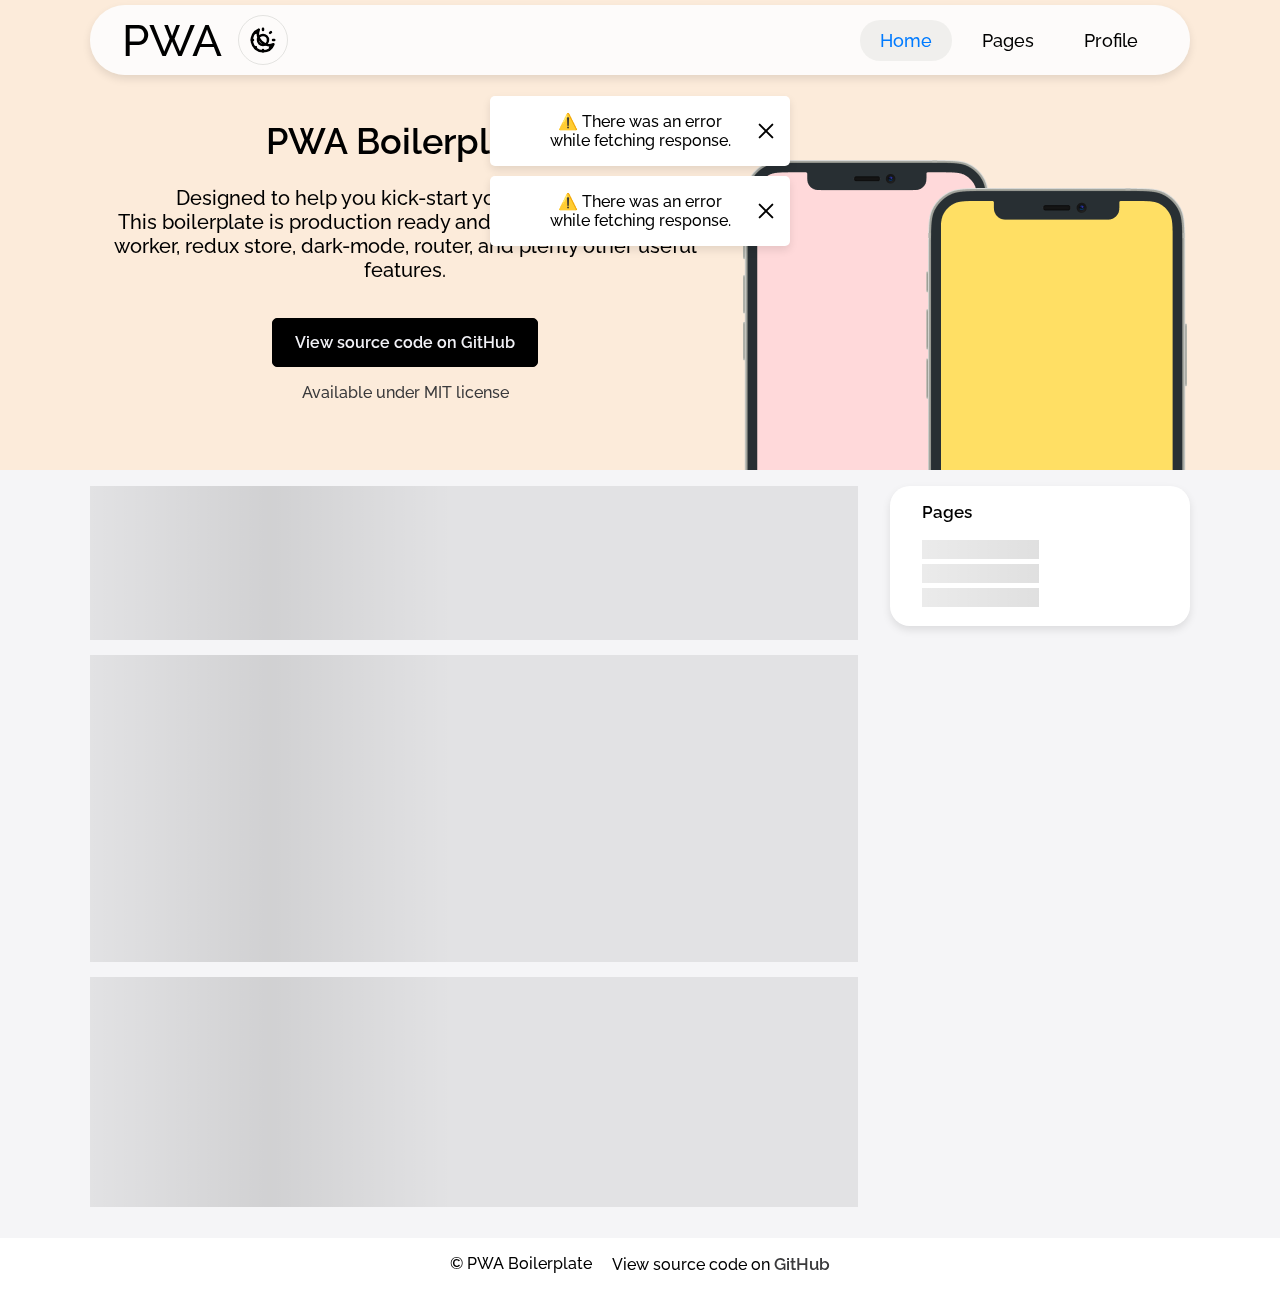
==== index.html @ 9c4a1515 "init" ====
<!DOCTYPE html><html lang="en"><head><meta charSet="utf-8"/><meta name="viewport" content="width=device-width, initial-scale=1.0, maximum-scale=1, minimum-scale=1, user-scalable=0, viewport-fit=cover"/><meta name="apple-mobile-web-app-capable" content="yes"/><meta name="apple-mobile-web-app-status-bar-style" content="black-translucent"/><link rel="apple-touch-startup-image" sizes="512x512" href="/logo512.png"/><link rel="apple-touch-startup-image" sizes="256x256" href="/logo256.png"/><link rel="apple-touch-icon" sizes="512x512" href="/logo512.png"/><link rel="apple-touch-icon" sizes="256x256" href="/logo256.png"/><link rel="manifest" href="/manifest.json"/><meta name="theme-color" content="#fff"/><meta name="robots" content="INDEX,FOLLOW"/><meta name="next-head-count" content="11"/><link rel="preload" href="/_next/static/css/56d65ac75ce0e0b71915.css" as="style"/><link rel="stylesheet" href="/_next/static/css/56d65ac75ce0e0b71915.css" data-n-g=""/><link rel="preload" href="/_next/static/css/d857ef370b32986a9007.css" as="style"/><link rel="stylesheet" href="/_next/static/css/d857ef370b32986a9007.css" data-n-p=""/><noscript data-n-css=""></noscript><script defer="" nomodule="" src="/_next/static/chunks/polyfills-a54b4f32bdc1ef890ddd.js"></script><script src="/_next/static/chunks/webpack-b8de84bec4df2dd9d63b.js" defer=""></script><script src="/_next/static/chunks/framework-c93ed74a065331c4bd75.js" defer=""></script><script src="/_next/static/chunks/main-4777350f2a9ff73ea2b0.js" defer=""></script><script src="/_next/static/chunks/pages/_app-fa05debe9550782e7a04.js" defer=""></script><script src="/_next/static/chunks/127-7a382ddf98b62939a602.js" defer=""></script><script src="/_next/static/chunks/798-a40b4780bd22b3f370f9.js" defer=""></script><script src="/_next/static/chunks/pages/index-a801701cb85b5bcf4689.js" defer=""></script><script src="/_next/static/o27hMC0_b9py__gBDf8uM/_buildManifest.js" defer=""></script><script src="/_next/static/o27hMC0_b9py__gBDf8uM/_ssgManifest.js" defer=""></script></head><body><div id="__next"><ul class="NotificationList_notificationList__1DGw8" style="--animation-duration:200ms"></ul><div class="Header_offline__14MD7"><span class="Icon_icon__1HKm4 Icon_loader__2i9l8 Header_offlineIcon__3kqIF"></span>You are currently browsing in offline mode.</div><header class="Header_header__-Uzh_"><nav><div class="Header_headerControls__3voY0"><div class="Logo_logo__3z1BE"><a href="/">PWA</a></div><figure class="ThemeToggler_statusBarHighlight__IrriK"></figure><div class="ThemeToggler_themeTogglerWrapper__3JMNW"><button aria-label="change theme" class="ThemeToggler_themeToggler__1r-_m"><span class="Icon_icon__1HKm4 Icon_loader__2i9l8 ThemeToggler_themeTogglerIcon__2v4tZ"></span><span class="Icon_icon__1HKm4 Icon_loader__2i9l8 ThemeToggler_themeTogglerIcon__2v4tZ"></span></button><ul class="ThemeToggler_themeTogglerSettings__1mvAF"><li><div><input type="checkbox" disabled="" id="dark-mode-enabled" class="Switch_input__3WAuE"/><label for="dark-mode-enabled" class="Switch_switch__26Z1k"></label></div><label for="dark-mode-enabled">Use Dark Mode</label></li><li><div><input type="checkbox" checked="" id="system-theme-enabled" class="Switch_input__3WAuE"/><label for="system-theme-enabled" class="Switch_switch__26Z1k"></label></div><label for="system-theme-enabled">Use System Theme</label></li></ul></div></div><ul class="Items_items__3XxFg"><li class="Items_active__25BJ4"><a href="/">Home</a></li><li class=""><a href="/pages">Pages</a></li><li class=""><a href="/profile">Profile</a></li></ul></nav></header><main class="Page_page__2iZY9 Page_pageLanding__Auwsu"><div class="Landing_wrapper__3aLmh"><div class="Landing_landing__3T_QE"><div class="Landing_landingText__2jJau"><h1>PWA Boilerplate</h1><p>Designed to help you kick-start your next project.<br/>This boilerplate is production ready and comes with a service worker, redux store, dark-mode, router, and plenty other useful features.</p></div><div class="Landing_landingNavigationWrapper__4PZZt"><a href="https://github.com/tomburgs/pwa-boilerplate" target="_blank" rel="noreferrer">View source code on GitHub</a><p>Available under MIT license</p></div><div role="img" aria-label="Desktop &amp; Mobile PWA Application" class="Image_image__1DE1A Image_IMAGE_LOADING__1X8DB Landing_landingImage__2bfF-"><img src="/assets/landing.png" alt="Desktop &amp; Mobile PWA Application" height="310px" width="450px" loading="lazy"/></div></div></div><section><div class="Page_pageContent__1PKm4"><div class="Page_pageContent__1PKm4"><figure class="Page_placeholder__2vXla"></figure><figure class="Page_placeholder__2vXla"></figure><figure class="Page_placeholder__2vXla"></figure></div></div><aside class="Sidebar_sidebar__W8SBC"><div class="Sidebar_sidebarPages__rJ4D_"><h3>Pages</h3><ul class="Sidebar_sidebarPagesList__2riyp"><li><span class="Placeholder_placeholder__VAayg Placeholder_short__4PCZM"></span></li><li><span class="Placeholder_placeholder__VAayg Placeholder_short__4PCZM"></span></li><li><span class="Placeholder_placeholder__VAayg Placeholder_short__4PCZM"></span></li></ul></div></aside></section></main><footer class="Footer_footer__2BvtZ"><p>© PWA Boilerplate</p><p>View source code on<!-- --> <a href="https://github.com/tomburgs/pwa-boilerplate" target="_blank" rel="noreferrer">GitHub</a></p></footer></div><script id="__NEXT_DATA__" type="application/json">{"props":{"pageProps":{}},"page":"/","query":{},"buildId":"o27hMC0_b9py__gBDf8uM","nextExport":true,"autoExport":true,"isFallback":false,"scriptLoader":[]}</script></body></html>
---- _next/static/css/56d65ac75ce0e0b71915.css ----
@-webkit-keyframes Icon_placeholderAnimation__10Ups{0%{background-position:-1200px 0}to{background-position:1200px 0}}@keyframes Icon_placeholderAnimation__10Ups{0%{background-position:-1200px 0}to{background-position:1200px 0}}.Icon_icon__1HKm4{display:inline-block;height:var(--icon-size);width:var(--icon-size)}.Icon_loader__2i9l8{border-radius:50%;-webkit-animation:Icon_placeholderAnimation__10Ups 2s linear infinite;animation:Icon_placeholderAnimation__10Ups 2s linear infinite;background-image:-webkit-gradient(linear,left top,right top,color-stop(0,rgba(0,0,0,.08)),color-stop(15%,rgba(0,0,0,.15)),color-stop(30%,rgba(0,0,0,.08)));background-image:-webkit-linear-gradient(left,rgba(0,0,0,.08),rgba(0,0,0,.15) 15%,rgba(0,0,0,.08) 30%);background-image:linear-gradient(90deg,rgba(0,0,0,.08) 0,rgba(0,0,0,.15) 15%,rgba(0,0,0,.08) 30%);background-size:1200px 100%}.Items_items__3XxFg{-webkit-align-items:center;align-items:center;display:-webkit-flex;display:flex;-webkit-flex-flow:row;flex-flow:row;-webkit-justify-content:flex-end;justify-content:flex-end;list-style:none;padding:0}@media(max-width:767px){.Items_items__3XxFg{background-color:var(--primary-block-color);bottom:0;-webkit-box-shadow:var(--shadow);box-shadow:var(--shadow);-webkit-box-sizing:border-box;box-sizing:border-box;height:var(--header-items-height);-webkit-justify-content:space-evenly;justify-content:space-evenly;left:0;padding:1rem 1rem max(env(safe-area-inset-bottom),1rem);position:fixed;width:100vw}}.Items_items__3XxFg a{color:var(--primary-text-color);font-weight:500}.Items_items__3XxFg>li{border-radius:20px;font-size:18px;margin:0 5px;padding:10px 20px;-webkit-transition:background-color .2s;transition:background-color .2s}@media(min-width:768px){.Items_items__3XxFg>li:last-child{margin:0 0 0 5px}}.Items_active__25BJ4{--background-color:rgba(0,0,0,0.05);background-color:var(--background-color)}html.dark-mode .Items_active__25BJ4{--background-color:hsla(0,0%,100%,0.05)}.Items_active__25BJ4>a{color:var(--highlight-color)}.Logo_logo__3z1BE a{-webkit-align-items:center;align-items:center;color:var(--primary-text-color);display:-webkit-flex;display:flex;font-size:44px;font-weight:500}.Switch_input__3WAuE{position:absolute;max-height:0;opacity:0}.Switch_switch__26Z1k{--checked-color:#3ce155;--indicator-color:#69696e;display:-webkit-flex;display:flex;position:relative;background-color:var(--secondary-block-color);cursor:pointer;border:var(--border);width:30px;height:15px;border-radius:8px}html.dark-mode .Switch_switch__26Z1k{--indicator-color:#fff}.Switch_input__3WAuE:checked+.Switch_switch__26Z1k{background-color:var(--checked-color)}.Switch_input__3WAuE:disabled+.Switch_switch__26Z1k{cursor:not-allowed;opacity:.5}.Switch_switch__26Z1k:before{content:"";position:absolute;width:15px;height:15px;border-radius:50%;background-color:var(--indicator-color);-webkit-transition:-webkit-transform .1s ease-in-out;transition:-webkit-transform .1s ease-in-out;transition:transform .1s ease-in-out;transition:transform .1s ease-in-out,-webkit-transform .1s ease-in-out}.Switch_input__3WAuE:checked+.Switch_switch__26Z1k:before{-webkit-transform:translateX(15px);transform:translateX(15px)}@-webkit-keyframes ThemeToggler_moveIn__U3-hm{0%{-webkit-transform:translateX(-200%);transform:translateX(-200%)}to{-webkit-transform:translateX(0);transform:translateX(0)}}@keyframes ThemeToggler_moveIn__U3-hm{0%{-webkit-transform:translateX(-200%);transform:translateX(-200%)}to{-webkit-transform:translateX(0);transform:translateX(0)}}@-webkit-keyframes ThemeToggler_moveOut__2aokW{0%{-webkit-transform:translateX(0);transform:translateX(0)}to{-webkit-transform:translateX(200%);transform:translateX(200%)}}@keyframes ThemeToggler_moveOut__2aokW{0%{-webkit-transform:translateX(0);transform:translateX(0)}to{-webkit-transform:translateX(200%);transform:translateX(200%)}}.ThemeToggler_statusBarHighlight__IrriK{background-color:var(--status-bar-highlight-color);height:env(safe-area-inset-top);left:0;margin:0;position:fixed;top:0;width:100vw}html.dark-mode .ThemeToggler_statusBarHighlight__IrriK{display:none}.ThemeToggler_themeToggler__1r-_m{-webkit-align-items:center;align-items:center;border:var(--border);border-radius:50%;display:-webkit-flex;display:flex;height:50px;-webkit-justify-content:center;justify-content:center;overflow:hidden;padding:6px;position:relative;width:50px}.ThemeToggler_themeTogglerIcon__2v4tZ{--icon-size:30px;fill:transparent;position:absolute}.ThemeToggler_themeTogglerSettings__1mvAF{display:-webkit-flex;display:flex;-webkit-flex-flow:column;flex-flow:column;position:absolute;padding:var(--content-padding);top:calc(var(--header-navigation-height) - 5px);left:50%;opacity:0;-webkit-transform:translateX(-50%) scale(0);transform:translateX(-50%) scale(0);-webkit-box-sizing:border-box;box-sizing:border-box;background-color:var(--primary-block-color);border-radius:var(--border-radius);-webkit-box-shadow:var(--shadow);box-shadow:var(--shadow);-webkit-transition-duration:.2s;transition-duration:.2s;-webkit-transition-property:opacity,-webkit-transform;transition-property:opacity,-webkit-transform;transition-property:transform,opacity;transition-property:transform,opacity,-webkit-transform;-webkit-transition-timing-function:ease-in-out;transition-timing-function:ease-in-out}.ThemeToggler_themeTogglerSettings__1mvAF>li{display:-webkit-flex;display:flex;-webkit-flex-flow:row;flex-flow:row;-webkit-align-items:center;align-items:center;grid-gap:10px;gap:10px}.ThemeToggler_themeTogglerSettings__1mvAF>li:not(:first-child){margin:var(--content-padding) 0 0}.ThemeToggler_themeTogglerSettings__1mvAF label{white-space:nowrap}.ThemeToggler_themeTogglerSettingsOpen__1drM1 .ThemeToggler_themeTogglerSettings__1mvAF{opacity:1;-webkit-transform:translateX(-50%) scale(1);transform:translateX(-50%) scale(1)}.ThemeToggler_themeTogglerWrapper__3JMNW{-webkit-align-items:center;align-items:center;display:-webkit-flex;display:flex;height:100%;margin:0 0 0 1rem;position:relative}@media(max-width:1023px){.ThemeToggler_themeTogglerWrapper__3JMNW:hover .ThemeToggler_themeTogglerSettings__1mvAF{opacity:1;-webkit-transform:translateX(-50%) scale(1);transform:translateX(-50%) scale(1)}}html.dark-mode .ThemeToggler_themeToggler__1r-_m>:first-child{-webkit-animation-name:ThemeToggler_moveIn__U3-hm;animation-name:ThemeToggler_moveIn__U3-hm}html.dark-mode .ThemeToggler_themeToggler__1r-_m>:last-child{-webkit-animation-name:ThemeToggler_moveOut__2aokW;animation-name:ThemeToggler_moveOut__2aokW}.ThemeToggler_themeToggler__1r-_m>:first-child,.ThemeToggler_themeToggler__1r-_m>:last-child{-webkit-animation-duration:.5s;animation-duration:.5s;-webkit-animation-fill-mode:forwards;animation-fill-mode:forwards;-webkit-animation-iteration-count:1;-webkit-animation-iteration-count:initial;animation-iteration-count:1;-webkit-animation-timing-function:ease-in-out;animation-timing-function:ease-in-out}.ThemeToggler_themeToggler__1r-_m>:first-child{-webkit-animation-name:ThemeToggler_moveOut__2aokW;animation-name:ThemeToggler_moveOut__2aokW}.ThemeToggler_themeToggler__1r-_m>:last-child{-webkit-animation-name:ThemeToggler_moveIn__U3-hm;animation-name:ThemeToggler_moveIn__U3-hm}.Header_header__-Uzh_{--header-color:var(--primary-block-color);background-color:var(--header-color);-webkit-box-shadow:var(--shadow);box-shadow:var(--shadow);color:var(--primary-text-color);display:-webkit-flex;display:flex;-webkit-flex-flow:column;flex-flow:column;height:var(--header-navigation-height);left:0;padding:env(safe-area-inset-top) 0 0;position:fixed;top:0;width:100vw;z-index:10}@media(min-width:768px){.Header_header__-Uzh_{--header-color:hsla(0,0%,100%,0.8);-webkit-backdrop-filter:saturate(50%) blur(20px);backdrop-filter:saturate(50%) blur(20px);border-radius:calc(var(--header-navigation-height)/2);-webkit-box-sizing:border-box;box-sizing:border-box;left:50%;margin:0 auto;max-width:var(--content-max-width);padding:0 var(--content-padding);top:calc(var(--header-spacing)/2 + var(--offline-notification-height));-webkit-transform:translateX(-50%);transform:translateX(-50%);width:calc(100vw - var(--content-padding)*2)}html.dark-mode .Header_header__-Uzh_{--header-color:rgba(44,44,46,0.8)}}.Header_header__-Uzh_ nav{-webkit-box-sizing:border-box;box-sizing:border-box;height:var(--header-navigation-height);margin:0 auto;max-width:var(--content-max-width);padding:0 var(--content-padding);width:100%}@media(min-width:768px){.Header_header__-Uzh_ nav{display:grid;grid-column-gap:50px;grid-template-columns:1fr 1fr}}.Header_headerControls__3voY0{-webkit-align-items:center;align-items:center;display:-webkit-flex;display:flex;height:100%}@media(max-width:767px){.Header_headerControls__3voY0{-webkit-justify-content:center;justify-content:center}}.Header_offline__14MD7{-webkit-align-items:center;align-items:center;background-color:#edde5d;-webkit-box-shadow:var(--shadow);box-shadow:var(--shadow);color:#000;display:none;font-size:15px;-webkit-justify-content:center;justify-content:center;min-height:var(--offline-notification-height);position:fixed;top:0;width:100%;z-index:10}@media(max-width:767px){.Header_offline__14MD7{top:var(--header-navigation-height)}}.Header_offlineIcon__3kqIF{--icon-size:20px;margin:0 5px}.Footer_footer__2BvtZ,html.offline .Header_offline__14MD7{display:-webkit-flex;display:flex}.Footer_footer__2BvtZ{background-color:var(--primary-block-color);-webkit-box-sizing:border-box;box-sizing:border-box;-webkit-flex-wrap:wrap;flex-wrap:wrap;font-size:16px;font-weight:500;-webkit-justify-content:center;justify-content:center;padding:var(--content-padding) var(--content-padding) calc(var(--header-items-height) + var(--content-padding));width:100%}.Footer_footer__2BvtZ p{display:inline-block;margin:0 10px}.Footer_footer__2BvtZ a{color:var(--secondary-text-color);font-size:17px;font-weight:600}@-webkit-keyframes Notification_fadeInLeft__1y4vm{0%{opacity:0;-webkit-transform:translateX(-200px);transform:translateX(-200px)}to{opacity:1;-webkit-transform:translateX(0);transform:translateX(0)}}@keyframes Notification_fadeInLeft__1y4vm{0%{opacity:0;-webkit-transform:translateX(-200px);transform:translateX(-200px)}to{opacity:1;-webkit-transform:translateX(0);transform:translateX(0)}}@-webkit-keyframes Notification_fadeOutRight__1XjzJ{0%{opacity:1;-webkit-transform:translateX(0);transform:translateX(0)}to{opacity:0;-webkit-transform:translateX(200px);transform:translateX(200px)}}@keyframes Notification_fadeOutRight__1XjzJ{0%{opacity:1;-webkit-transform:translateX(0);transform:translateX(0)}to{opacity:0;-webkit-transform:translateX(200px);transform:translateX(200px)}}.Notification_notification__1d_Hc{--notification-vertical-padding:1rem;--notification-horizontal-padding:3rem;--notification-padding:var(--notification-vertical-padding) var(--notification-horizontal-padding);-webkit-animation-duration:var(--animation-duration);animation-duration:var(--animation-duration);-webkit-animation-timing-function:ease-in-out;animation-timing-function:ease-in-out;background-color:var(--primary-block-color);border-radius:5px;-webkit-box-shadow:var(--shadow);box-shadow:var(--shadow);color:var(--primary-text-color);display:block;margin:0 0 10px;padding:var(--notification-padding);position:relative;will-change:opacity,transform}.Notification_notification__1d_Hc:last-child{margin:0}.Notification_notification__1d_Hc p{font-size:16px;font-weight:500;margin:0;text-align:center}.Notification_notification__1d_Hc button{--size:20px;height:var(--size);position:absolute;right:calc(var(--notification-horizontal-padding)/2 - var(--size)/2);top:50%;-webkit-transform:translateY(-50%);transform:translateY(-50%);width:var(--size)}.Notification_notification__1d_Hc button:after,.Notification_notification__1d_Hc button:before{--rotation:0deg;background-color:var(--primary-text-color);border-radius:1px;content:"";display:block;height:var(--size);left:50%;position:absolute;top:0;-webkit-transform:translateX(-50%) rotate(var(--rotation));transform:translateX(-50%) rotate(var(--rotation));width:2px}.Notification_notification__1d_Hc button:before{--rotation:45deg}.Notification_notification__1d_Hc button:after{--rotation:-45deg}.Notification_notificationOpen__28pqS{-webkit-animation-name:Notification_fadeInLeft__1y4vm;animation-name:Notification_fadeInLeft__1y4vm}.Notification_notificationClose__2kdrL{-webkit-animation-name:Notification_fadeOutRight__1XjzJ;animation-name:Notification_fadeOutRight__1XjzJ}.NotificationList_notificationList__1DGw8{--animation-duration:0;display:-webkit-flex;display:flex;-webkit-flex-flow:column;flex-flow:column;left:50%;max-width:300px;position:fixed;top:calc(var(--header-height) + var(--content-padding));-webkit-transform:translateX(-50%);transform:translateX(-50%);z-index:100}@media(max-width:767px){.NotificationList_notificationList__1DGw8{bottom:calc(var(--header-items-height) + var(--content-padding));padding:0 var(--content-padding);top:auto;width:100vw}}@font-face{font-display:swap;font-family:Raleway VF;font-weight:100 900;src:url(/_next/static/media/Raleway-Variable.942638e66612b31fad1b924a405a29ba.ttf) format("truetype")}@font-face{font-display:swap;font-family:Raleway-ExtraLight;font-weight:200;src:url(/_next/static/media/Raleway-ExtraLight.18e9b7b36143a965037ef79bbc403cac.ttf) format("truetype")}@font-face{font-display:swap;font-family:Raleway-Light;font-weight:300;src:url(/_next/static/media/Raleway-Light.f25e9b3a1fc8e48e53f51de9838c95fa.ttf) format("truetype")}@font-face{font-display:swap;font-family:Raleway-Regular;font-weight:400;src:url(/_next/static/media/Raleway-Regular.9ade142e81dd8d55cd3265c1529bef5e.ttf) format("truetype")}@font-face{font-display:swap;font-family:Raleway-Medium;font-weight:500;src:url(/_next/static/media/Raleway-Medium.1af9f1e9f3fd4766df83e545c2f6fcdb.ttf) format("truetype")}@font-face{font-display:swap;font-family:Raleway-SemiBold;font-weight:600;src:url(/_next/static/media/Raleway-SemiBold.243af299ad3631bfc36924b497f3831f.ttf) format("truetype")}:root{--shadow:0 4px 9px 0 rgba(0,0,0,0.1);--border:1px solid rgba(0,0,0,0.1);--border-radius:20px;--content-max-width:1100px;--content-padding:1rem;--button-padding:14px 22px;--button-radius:5px;--button-font-size:16px;--button-font-weight:500;--icon-size:30px}html{--background-color:#f5f5f7;--highlight-color:#007bff;--primary-block-color:#fff;--secondary-block-color:#fff;--primary-text-color:#000;--secondary-text-color:#3a3a3c;--button-text-color:var(--primary-text-color);--button-background:#e5e5ea;--button-hover:#e1e1e6;--header-height:calc(var(--header-navigation-height) + var(--offline-notification-height) + var(--header-spacing) + env(safe-area-inset-top));--header-spacing:0px;--header-navigation-height:70px;--status-bar-highlight-color:#ef4444;--offline-notification-height:0px;--header-items-height:calc(60px + env(safe-area-inset-bottom));--footer-content-height:20px;--footer-height:calc(var(--footer-content-height) + 2 * var(--content-padding));--sidebar-width:300px}@media(min-width:768px){html{--header-spacing:10px;--header-items-height:0px}}@media(max-width:767px){html{--footer-content-height:40px}}html.dark-mode{--background-color:#1c1c1e;--highlight-color:#0a84ff;--primary-block-color:#2c2c2e;--secondary-block-color:#8e8e93;--primary-text-color:#fff;--secondary-text-color:#f2f2f7;--button-background:#3a3a3a;--button-hover:#3b3b3d}html.offline{--offline-notification-height:30px}body{background-color:var(--primary-block-color);color:var(--primary-text-color);font-size:12px;-webkit-font-smoothing:antialiased;-moz-osx-font-smoothing:grayscale;margin:0;font-family:Raleway,sans-serif}@supports(font-variation-settings:normal){body{font-family:Raleway VF,sans-serif}}#__next{background-color:var(--background-color)}main{margin:0 auto;max-width:var(--content-max-width);min-height:calc(100vh - var(--header-items-height) - var(--header-height) - var(--footer-height) - 2*var(--content-padding));padding:calc(var(--header-height) + var(--content-padding)) var(--content-padding) var(--content-padding) var(--content-padding)}ul{list-style:none;margin:0;padding:0}h1{font-size:36px;font-weight:500}a{color:var(--primary-text-color);text-decoration:none}button{background-color:transparent;border:0;color:inherit;cursor:pointer;font:inherit;outline:0;outline-color:invert;outline-color:initial;outline-style:none;outline-width:0;padding:0}
---- _next/static/css/56d65ac75ce0e0b71915.css ----
@-webkit-keyframes Icon_placeholderAnimation__10Ups{0%{background-position:-1200px 0}to{background-position:1200px 0}}@keyframes Icon_placeholderAnimation__10Ups{0%{background-position:-1200px 0}to{background-position:1200px 0}}.Icon_icon__1HKm4{display:inline-block;height:var(--icon-size);width:var(--icon-size)}.Icon_loader__2i9l8{border-radius:50%;-webkit-animation:Icon_placeholderAnimation__10Ups 2s linear infinite;animation:Icon_placeholderAnimation__10Ups 2s linear infinite;background-image:-webkit-gradient(linear,left top,right top,color-stop(0,rgba(0,0,0,.08)),color-stop(15%,rgba(0,0,0,.15)),color-stop(30%,rgba(0,0,0,.08)));background-image:-webkit-linear-gradient(left,rgba(0,0,0,.08),rgba(0,0,0,.15) 15%,rgba(0,0,0,.08) 30%);background-image:linear-gradient(90deg,rgba(0,0,0,.08) 0,rgba(0,0,0,.15) 15%,rgba(0,0,0,.08) 30%);background-size:1200px 100%}.Items_items__3XxFg{-webkit-align-items:center;align-items:center;display:-webkit-flex;display:flex;-webkit-flex-flow:row;flex-flow:row;-webkit-justify-content:flex-end;justify-content:flex-end;list-style:none;padding:0}@media(max-width:767px){.Items_items__3XxFg{background-color:var(--primary-block-color);bottom:0;-webkit-box-shadow:var(--shadow);box-shadow:var(--shadow);-webkit-box-sizing:border-box;box-sizing:border-box;height:var(--header-items-height);-webkit-justify-content:space-evenly;justify-content:space-evenly;left:0;padding:1rem 1rem max(env(safe-area-inset-bottom),1rem);position:fixed;width:100vw}}.Items_items__3XxFg a{color:var(--primary-text-color);font-weight:500}.Items_items__3XxFg>li{border-radius:20px;font-size:18px;margin:0 5px;padding:10px 20px;-webkit-transition:background-color .2s;transition:background-color .2s}@media(min-width:768px){.Items_items__3XxFg>li:last-child{margin:0 0 0 5px}}.Items_active__25BJ4{--background-color:rgba(0,0,0,0.05);background-color:var(--background-color)}html.dark-mode .Items_active__25BJ4{--background-color:hsla(0,0%,100%,0.05)}.Items_active__25BJ4>a{color:var(--highlight-color)}.Logo_logo__3z1BE a{-webkit-align-items:center;align-items:center;color:var(--primary-text-color);display:-webkit-flex;display:flex;font-size:44px;font-weight:500}.Switch_input__3WAuE{position:absolute;max-height:0;opacity:0}.Switch_switch__26Z1k{--checked-color:#3ce155;--indicator-color:#69696e;display:-webkit-flex;display:flex;position:relative;background-color:var(--secondary-block-color);cursor:pointer;border:var(--border);width:30px;height:15px;border-radius:8px}html.dark-mode .Switch_switch__26Z1k{--indicator-color:#fff}.Switch_input__3WAuE:checked+.Switch_switch__26Z1k{background-color:var(--checked-color)}.Switch_input__3WAuE:disabled+.Switch_switch__26Z1k{cursor:not-allowed;opacity:.5}.Switch_switch__26Z1k:before{content:"";position:absolute;width:15px;height:15px;border-radius:50%;background-color:var(--indicator-color);-webkit-transition:-webkit-transform .1s ease-in-out;transition:-webkit-transform .1s ease-in-out;transition:transform .1s ease-in-out;transition:transform .1s ease-in-out,-webkit-transform .1s ease-in-out}.Switch_input__3WAuE:checked+.Switch_switch__26Z1k:before{-webkit-transform:translateX(15px);transform:translateX(15px)}@-webkit-keyframes ThemeToggler_moveIn__U3-hm{0%{-webkit-transform:translateX(-200%);transform:translateX(-200%)}to{-webkit-transform:translateX(0);transform:translateX(0)}}@keyframes ThemeToggler_moveIn__U3-hm{0%{-webkit-transform:translateX(-200%);transform:translateX(-200%)}to{-webkit-transform:translateX(0);transform:translateX(0)}}@-webkit-keyframes ThemeToggler_moveOut__2aokW{0%{-webkit-transform:translateX(0);transform:translateX(0)}to{-webkit-transform:translateX(200%);transform:translateX(200%)}}@keyframes ThemeToggler_moveOut__2aokW{0%{-webkit-transform:translateX(0);transform:translateX(0)}to{-webkit-transform:translateX(200%);transform:translateX(200%)}}.ThemeToggler_statusBarHighlight__IrriK{background-color:var(--status-bar-highlight-color);height:env(safe-area-inset-top);left:0;margin:0;position:fixed;top:0;width:100vw}html.dark-mode .ThemeToggler_statusBarHighlight__IrriK{display:none}.ThemeToggler_themeToggler__1r-_m{-webkit-align-items:center;align-items:center;border:var(--border);border-radius:50%;display:-webkit-flex;display:flex;height:50px;-webkit-justify-content:center;justify-content:center;overflow:hidden;padding:6px;position:relative;width:50px}.ThemeToggler_themeTogglerIcon__2v4tZ{--icon-size:30px;fill:transparent;position:absolute}.ThemeToggler_themeTogglerSettings__1mvAF{display:-webkit-flex;display:flex;-webkit-flex-flow:column;flex-flow:column;position:absolute;padding:var(--content-padding);top:calc(var(--header-navigation-height) - 5px);left:50%;opacity:0;-webkit-transform:translateX(-50%) scale(0);transform:translateX(-50%) scale(0);-webkit-box-sizing:border-box;box-sizing:border-box;background-color:var(--primary-block-color);border-radius:var(--border-radius);-webkit-box-shadow:var(--shadow);box-shadow:var(--shadow);-webkit-transition-duration:.2s;transition-duration:.2s;-webkit-transition-property:opacity,-webkit-transform;transition-property:opacity,-webkit-transform;transition-property:transform,opacity;transition-property:transform,opacity,-webkit-transform;-webkit-transition-timing-function:ease-in-out;transition-timing-function:ease-in-out}.ThemeToggler_themeTogglerSettings__1mvAF>li{display:-webkit-flex;display:flex;-webkit-flex-flow:row;flex-flow:row;-webkit-align-items:center;align-items:center;grid-gap:10px;gap:10px}.ThemeToggler_themeTogglerSettings__1mvAF>li:not(:first-child){margin:var(--content-padding) 0 0}.ThemeToggler_themeTogglerSettings__1mvAF label{white-space:nowrap}.ThemeToggler_themeTogglerSettingsOpen__1drM1 .ThemeToggler_themeTogglerSettings__1mvAF{opacity:1;-webkit-transform:translateX(-50%) scale(1);transform:translateX(-50%) scale(1)}.ThemeToggler_themeTogglerWrapper__3JMNW{-webkit-align-items:center;align-items:center;display:-webkit-flex;display:flex;height:100%;margin:0 0 0 1rem;position:relative}@media(max-width:1023px){.ThemeToggler_themeTogglerWrapper__3JMNW:hover .ThemeToggler_themeTogglerSettings__1mvAF{opacity:1;-webkit-transform:translateX(-50%) scale(1);transform:translateX(-50%) scale(1)}}html.dark-mode .ThemeToggler_themeToggler__1r-_m>:first-child{-webkit-animation-name:ThemeToggler_moveIn__U3-hm;animation-name:ThemeToggler_moveIn__U3-hm}html.dark-mode .ThemeToggler_themeToggler__1r-_m>:last-child{-webkit-animation-name:ThemeToggler_moveOut__2aokW;animation-name:ThemeToggler_moveOut__2aokW}.ThemeToggler_themeToggler__1r-_m>:first-child,.ThemeToggler_themeToggler__1r-_m>:last-child{-webkit-animation-duration:.5s;animation-duration:.5s;-webkit-animation-fill-mode:forwards;animation-fill-mode:forwards;-webkit-animation-iteration-count:1;-webkit-animation-iteration-count:initial;animation-iteration-count:1;-webkit-animation-timing-function:ease-in-out;animation-timing-function:ease-in-out}.ThemeToggler_themeToggler__1r-_m>:first-child{-webkit-animation-name:ThemeToggler_moveOut__2aokW;animation-name:ThemeToggler_moveOut__2aokW}.ThemeToggler_themeToggler__1r-_m>:last-child{-webkit-animation-name:ThemeToggler_moveIn__U3-hm;animation-name:ThemeToggler_moveIn__U3-hm}.Header_header__-Uzh_{--header-color:var(--primary-block-color);background-color:var(--header-color);-webkit-box-shadow:var(--shadow);box-shadow:var(--shadow);color:var(--primary-text-color);display:-webkit-flex;display:flex;-webkit-flex-flow:column;flex-flow:column;height:var(--header-navigation-height);left:0;padding:env(safe-area-inset-top) 0 0;position:fixed;top:0;width:100vw;z-index:10}@media(min-width:768px){.Header_header__-Uzh_{--header-color:hsla(0,0%,100%,0.8);-webkit-backdrop-filter:saturate(50%) blur(20px);backdrop-filter:saturate(50%) blur(20px);border-radius:calc(var(--header-navigation-height)/2);-webkit-box-sizing:border-box;box-sizing:border-box;left:50%;margin:0 auto;max-width:var(--content-max-width);padding:0 var(--content-padding);top:calc(var(--header-spacing)/2 + var(--offline-notification-height));-webkit-transform:translateX(-50%);transform:translateX(-50%);width:calc(100vw - var(--content-padding)*2)}html.dark-mode .Header_header__-Uzh_{--header-color:rgba(44,44,46,0.8)}}.Header_header__-Uzh_ nav{-webkit-box-sizing:border-box;box-sizing:border-box;height:var(--header-navigation-height);margin:0 auto;max-width:var(--content-max-width);padding:0 var(--content-padding);width:100%}@media(min-width:768px){.Header_header__-Uzh_ nav{display:grid;grid-column-gap:50px;grid-template-columns:1fr 1fr}}.Header_headerControls__3voY0{-webkit-align-items:center;align-items:center;display:-webkit-flex;display:flex;height:100%}@media(max-width:767px){.Header_headerControls__3voY0{-webkit-justify-content:center;justify-content:center}}.Header_offline__14MD7{-webkit-align-items:center;align-items:center;background-color:#edde5d;-webkit-box-shadow:var(--shadow);box-shadow:var(--shadow);color:#000;display:none;font-size:15px;-webkit-justify-content:center;justify-content:center;min-height:var(--offline-notification-height);position:fixed;top:0;width:100%;z-index:10}@media(max-width:767px){.Header_offline__14MD7{top:var(--header-navigation-height)}}.Header_offlineIcon__3kqIF{--icon-size:20px;margin:0 5px}.Footer_footer__2BvtZ,html.offline .Header_offline__14MD7{display:-webkit-flex;display:flex}.Footer_footer__2BvtZ{background-color:var(--primary-block-color);-webkit-box-sizing:border-box;box-sizing:border-box;-webkit-flex-wrap:wrap;flex-wrap:wrap;font-size:16px;font-weight:500;-webkit-justify-content:center;justify-content:center;padding:var(--content-padding) var(--content-padding) calc(var(--header-items-height) + var(--content-padding));width:100%}.Footer_footer__2BvtZ p{display:inline-block;margin:0 10px}.Footer_footer__2BvtZ a{color:var(--secondary-text-color);font-size:17px;font-weight:600}@-webkit-keyframes Notification_fadeInLeft__1y4vm{0%{opacity:0;-webkit-transform:translateX(-200px);transform:translateX(-200px)}to{opacity:1;-webkit-transform:translateX(0);transform:translateX(0)}}@keyframes Notification_fadeInLeft__1y4vm{0%{opacity:0;-webkit-transform:translateX(-200px);transform:translateX(-200px)}to{opacity:1;-webkit-transform:translateX(0);transform:translateX(0)}}@-webkit-keyframes Notification_fadeOutRight__1XjzJ{0%{opacity:1;-webkit-transform:translateX(0);transform:translateX(0)}to{opacity:0;-webkit-transform:translateX(200px);transform:translateX(200px)}}@keyframes Notification_fadeOutRight__1XjzJ{0%{opacity:1;-webkit-transform:translateX(0);transform:translateX(0)}to{opacity:0;-webkit-transform:translateX(200px);transform:translateX(200px)}}.Notification_notification__1d_Hc{--notification-vertical-padding:1rem;--notification-horizontal-padding:3rem;--notification-padding:var(--notification-vertical-padding) var(--notification-horizontal-padding);-webkit-animation-duration:var(--animation-duration);animation-duration:var(--animation-duration);-webkit-animation-timing-function:ease-in-out;animation-timing-function:ease-in-out;background-color:var(--primary-block-color);border-radius:5px;-webkit-box-shadow:var(--shadow);box-shadow:var(--shadow);color:var(--primary-text-color);display:block;margin:0 0 10px;padding:var(--notification-padding);position:relative;will-change:opacity,transform}.Notification_notification__1d_Hc:last-child{margin:0}.Notification_notification__1d_Hc p{font-size:16px;font-weight:500;margin:0;text-align:center}.Notification_notification__1d_Hc button{--size:20px;height:var(--size);position:absolute;right:calc(var(--notification-horizontal-padding)/2 - var(--size)/2);top:50%;-webkit-transform:translateY(-50%);transform:translateY(-50%);width:var(--size)}.Notification_notification__1d_Hc button:after,.Notification_notification__1d_Hc button:before{--rotation:0deg;background-color:var(--primary-text-color);border-radius:1px;content:"";display:block;height:var(--size);left:50%;position:absolute;top:0;-webkit-transform:translateX(-50%) rotate(var(--rotation));transform:translateX(-50%) rotate(var(--rotation));width:2px}.Notification_notification__1d_Hc button:before{--rotation:45deg}.Notification_notification__1d_Hc button:after{--rotation:-45deg}.Notification_notificationOpen__28pqS{-webkit-animation-name:Notification_fadeInLeft__1y4vm;animation-name:Notification_fadeInLeft__1y4vm}.Notification_notificationClose__2kdrL{-webkit-animation-name:Notification_fadeOutRight__1XjzJ;animation-name:Notification_fadeOutRight__1XjzJ}.NotificationList_notificationList__1DGw8{--animation-duration:0;display:-webkit-flex;display:flex;-webkit-flex-flow:column;flex-flow:column;left:50%;max-width:300px;position:fixed;top:calc(var(--header-height) + var(--content-padding));-webkit-transform:translateX(-50%);transform:translateX(-50%);z-index:100}@media(max-width:767px){.NotificationList_notificationList__1DGw8{bottom:calc(var(--header-items-height) + var(--content-padding));padding:0 var(--content-padding);top:auto;width:100vw}}@font-face{font-display:swap;font-family:Raleway VF;font-weight:100 900;src:url(/_next/static/media/Raleway-Variable.942638e66612b31fad1b924a405a29ba.ttf) format("truetype")}@font-face{font-display:swap;font-family:Raleway-ExtraLight;font-weight:200;src:url(/_next/static/media/Raleway-ExtraLight.18e9b7b36143a965037ef79bbc403cac.ttf) format("truetype")}@font-face{font-display:swap;font-family:Raleway-Light;font-weight:300;src:url(/_next/static/media/Raleway-Light.f25e9b3a1fc8e48e53f51de9838c95fa.ttf) format("truetype")}@font-face{font-display:swap;font-family:Raleway-Regular;font-weight:400;src:url(/_next/static/media/Raleway-Regular.9ade142e81dd8d55cd3265c1529bef5e.ttf) format("truetype")}@font-face{font-display:swap;font-family:Raleway-Medium;font-weight:500;src:url(/_next/static/media/Raleway-Medium.1af9f1e9f3fd4766df83e545c2f6fcdb.ttf) format("truetype")}@font-face{font-display:swap;font-family:Raleway-SemiBold;font-weight:600;src:url(/_next/static/media/Raleway-SemiBold.243af299ad3631bfc36924b497f3831f.ttf) format("truetype")}:root{--shadow:0 4px 9px 0 rgba(0,0,0,0.1);--border:1px solid rgba(0,0,0,0.1);--border-radius:20px;--content-max-width:1100px;--content-padding:1rem;--button-padding:14px 22px;--button-radius:5px;--button-font-size:16px;--button-font-weight:500;--icon-size:30px}html{--background-color:#f5f5f7;--highlight-color:#007bff;--primary-block-color:#fff;--secondary-block-color:#fff;--primary-text-color:#000;--secondary-text-color:#3a3a3c;--button-text-color:var(--primary-text-color);--button-background:#e5e5ea;--button-hover:#e1e1e6;--header-height:calc(var(--header-navigation-height) + var(--offline-notification-height) + var(--header-spacing) + env(safe-area-inset-top));--header-spacing:0px;--header-navigation-height:70px;--status-bar-highlight-color:#ef4444;--offline-notification-height:0px;--header-items-height:calc(60px + env(safe-area-inset-bottom));--footer-content-height:20px;--footer-height:calc(var(--footer-content-height) + 2 * var(--content-padding));--sidebar-width:300px}@media(min-width:768px){html{--header-spacing:10px;--header-items-height:0px}}@media(max-width:767px){html{--footer-content-height:40px}}html.dark-mode{--background-color:#1c1c1e;--highlight-color:#0a84ff;--primary-block-color:#2c2c2e;--secondary-block-color:#8e8e93;--primary-text-color:#fff;--secondary-text-color:#f2f2f7;--button-background:#3a3a3a;--button-hover:#3b3b3d}html.offline{--offline-notification-height:30px}body{background-color:var(--primary-block-color);color:var(--primary-text-color);font-size:12px;-webkit-font-smoothing:antialiased;-moz-osx-font-smoothing:grayscale;margin:0;font-family:Raleway,sans-serif}@supports(font-variation-settings:normal){body{font-family:Raleway VF,sans-serif}}#__next{background-color:var(--background-color)}main{margin:0 auto;max-width:var(--content-max-width);min-height:calc(100vh - var(--header-items-height) - var(--header-height) - var(--footer-height) - 2*var(--content-padding));padding:calc(var(--header-height) + var(--content-padding)) var(--content-padding) var(--content-padding) var(--content-padding)}ul{list-style:none;margin:0;padding:0}h1{font-size:36px;font-weight:500}a{color:var(--primary-text-color);text-decoration:none}button{background-color:transparent;border:0;color:inherit;cursor:pointer;font:inherit;outline:0;outline-color:invert;outline-color:initial;outline-style:none;outline-width:0;padding:0}
---- _next/static/css/d857ef370b32986a9007.css ----
@-webkit-keyframes Image_placeholderAnimation__3GrfH{0%{background-position:-1200px 0}to{background-position:1200px 0}}@keyframes Image_placeholderAnimation__3GrfH{0%{background-position:-1200px 0}to{background-position:1200px 0}}.Image_image__1DE1A{background:var(--primary-block-color);display:inline-block;overflow:hidden;pointer-events:none;position:relative;width:100%}.Image_imageContent__2Beq2{position:absolute}.Image_image__1DE1A img{display:block;height:100%;-webkit-object-fit:cover;object-fit:cover;-webkit-object-position:50% 50%;object-position:50% 50%;width:100%}.Image_image__1DE1A img:after{background:var(--primary-block-color);content:"";height:100%;left:0;position:absolute;top:0;width:100%}.Image_IMAGE_LOADING__1X8DB,.Image_placeholder__3EwrN{-webkit-animation:Image_placeholderAnimation__3GrfH 2s linear infinite;animation:Image_placeholderAnimation__3GrfH 2s linear infinite;background-image:-webkit-gradient(linear,left top,right top,color-stop(0,rgba(0,0,0,.08)),color-stop(15%,rgba(0,0,0,.15)),color-stop(30%,rgba(0,0,0,.08)));background-image:-webkit-linear-gradient(left,rgba(0,0,0,.08),rgba(0,0,0,.15) 15%,rgba(0,0,0,.08) 30%);background-image:linear-gradient(90deg,rgba(0,0,0,.08) 0,rgba(0,0,0,.15) 15%,rgba(0,0,0,.08) 30%);background-size:1200px 100%}.Image_IMAGE_LOADED__3q7yg{background:none}.Image_IMAGE_NOT_FOUND__1r1wC:after{content:"Image not found"}.Image_IMAGE_NOT_SPECIFIED__1PX6P:after{content:"Image not specified"}.Image_IMAGE_NOT_FOUND__1r1wC:after,.Image_IMAGE_NOT_SPECIFIED__1PX6P:after{-webkit-align-items:center;align-items:center;color:var(--primary-text-color);display:-webkit-flex;display:flex;font-size:14px;height:100%;-webkit-justify-content:center;justify-content:center;left:0;margin:auto;position:absolute;top:0;width:100%}.Landing_wrapper__3aLmh{background-color:#fcebda;padding:var(--header-height) 0 0}html.dark-mode .Landing_wrapper__3aLmh{--primary-text-color:#f2f2f7;--secondary-text-color:#f3f3f7;background-color:#2e3191}.Landing_landing__3T_QE{display:grid;grid-column-gap:20px;grid-template-columns:1fr auto;grid-template-rows:auto 1fr;margin:0 auto;max-width:var(--content-max-width);padding:var(--content-padding) var(--content-padding) 0}@media(max-width:1023px){.Landing_landing__3T_QE{grid-template-columns:auto}}.Landing_landingText__2jJau{margin:0 auto;max-width:650px;text-align:center}.Landing_landingText__2jJau h1,.Landing_landingText__2jJau p{color:var(--primary-text-color);font-weight:600}.Landing_landingText__2jJau p{font-size:20px;font-weight:500}.Landing_landingNavigationWrapper__4PZZt{display:block;margin:0 auto;text-align:center;padding:var(--content-padding) 0}.Landing_landingNavigationWrapper__4PZZt a{--button-text-color:#f2f2f7;--button-font-weight:600;--button-background:#000;--button-hover:#000;background-color:var(--button-background);border:1px solid var(--button-background);border-radius:var(--button-radius);color:var(--button-text-color);cursor:pointer;display:inline-block;font-size:var(--button-font-size);font-weight:var(--button-font-weight);padding:var(--button-padding);width:auto}.Landing_landingNavigationWrapper__4PZZt a:hover{border:1px solid var(--button-hover);background-color:var(--button-hover)}.Landing_landingNavigationWrapper__4PZZt p{color:var(--secondary-text-color);font-size:16px;font-weight:500}.Landing_landingImage__2bfF-{display:block;margin:0 auto;width:-webkit-fit-content;width:-moz-fit-content;width:fit-content}@media(min-width:1024px){.Landing_landingImage__2bfF-{margin:4rem 0 0;grid-column:2;grid-row:1/span 2}}.IOSInstructions_iconBox__1e-Yc,.IOSInstructions_iconPlus__1Fpt_{vertical-align:top}.IOSInstructions_iconBox__1e-Yc{fill:#0d6efd}.IOSInstructions_iconPlus__1Fpt_{fill:var(--primary-text-color)}.A2HS_button__1WMVm{margin:1rem 0;background-color:var(--button-background);border:1px solid var(--button-background);border-radius:var(--button-radius);color:var(--button-text-color);cursor:pointer;display:inline-block;font-size:var(--button-font-size);font-weight:var(--button-font-weight);padding:var(--button-padding);width:auto}.A2HS_button__1WMVm:hover{border:1px solid var(--button-hover);background-color:var(--button-hover)}.A2HS_A2HS__Z5D10{background-color:var(--primary-block-color);border:var(--border);border-radius:var(--border-radius);-webkit-box-sizing:border-box;box-sizing:border-box;color:var(--primary-text-color);display:block;margin:0 0 1rem;padding:1rem 2rem;text-align:center;width:100%}.A2HS_A2HS__Z5D10 span,.A2HS_A2HS__Z5D10 svg{--icon-size:19px}.A2HS_A2HS__Z5D10 figcaption,.A2HS_A2HS__Z5D10 p{font-size:16px;font-weight:400;text-align:center}.A2HS_A2HS__Z5D10 p{margin:1rem 0}.A2HS_A2HS__Z5D10 figcaption{font-weight:500}.A2HS_A2HSControls__2FtHR{margin:6px 0 0;text-align:center;width:100%}.A2HS_A2HSControls__2FtHR button{color:var(--secondary-text-color);font-size:14px;text-decoration:underline}@-webkit-keyframes Placeholder_placeholderAnimation__sRcIG{0%{background-position:-1200px 0}to{background-position:1200px 0}}@keyframes Placeholder_placeholderAnimation__sRcIG{0%{background-position:-1200px 0}to{background-position:1200px 0}}.Placeholder_placeholder__VAayg{pointer-events:none}.Placeholder_placeholder__VAayg:after{color:transparent;-webkit-animation:Placeholder_placeholderAnimation__sRcIG 2s linear infinite;animation:Placeholder_placeholderAnimation__sRcIG 2s linear infinite;background-image:-webkit-gradient(linear,left top,right top,color-stop(0,rgba(0,0,0,.08)),color-stop(15%,rgba(0,0,0,.15)),color-stop(30%,rgba(0,0,0,.08)));background-image:-webkit-linear-gradient(left,rgba(0,0,0,.08),rgba(0,0,0,.15) 15%,rgba(0,0,0,.08) 30%);background-image:linear-gradient(90deg,rgba(0,0,0,.08) 0,rgba(0,0,0,.15) 15%,rgba(0,0,0,.08) 30%);background-size:1200px 100%}.Placeholder_short__4PCZM:after{content:"aaaaaaaaaaaaa"}@media(max-width:767px){.Placeholder_short__4PCZM:after{content:"aaaaaaaa"}}.Placeholder_medium__1qkj_:after{content:"aaaaaaaaaaaaaaaaaaaaaaaaaa"}@media(max-width:767px){.Placeholder_medium__1qkj_:after{content:"aaaaaaaaaaaaaaaa"}}.Placeholder_long__K_nMo:after{content:"aaaaaaaaaaaaaaaaaaaaaaaaaaaaaaaaaaaaaaa"}@media(max-width:767px){.Placeholder_long__K_nMo:after{content:"aaaaaaaaaaaaaaaaaaaaaaaa"}}.Placeholder_paragraph__2RdKO:after{content:"Lorem ipsum dolor sit amet, consectetur adipiscing elit. Donec mollis ligula id ipsum molestie ornare. In commodo consectetur elit, id auctor elit eleifend facilisis. In at ante vel ligula ullamcorper sollicitudin tempus eget metus. Donec vitae ante blandit ligula porta lacinia ac at justo. Etiam sodales hendrerit dui ut volutpat. Curabitur mauris est, tempus et purus non, fermentum scelerisque dui. Vestibulum commodo elementum nisl, et faucibus lectus. Nunc commodo porttitor nunc quis blandit. Donec eu eros a justo volutpat volutpat venenatis in lectus. Vivamus sodales arcu eget quam tempor, id feugiat quam pellentesque. Fusce eu dignissim libero, quis ultrices quam. Donec non blandit arcu. Quisque sed eleifend nisi, quis tincidunt nunc.";line-height:1.5;word-break:break-word}.Sidebar_sidebar__W8SBC{background-color:var(--primary-block-color);border-radius:var(--border-radius);-webkit-box-shadow:var(--shadow);box-shadow:var(--shadow);-webkit-box-sizing:border-box;box-sizing:border-box;color:var(--primary-text-color);height:-webkit-max-content;height:max-content;padding:1rem 2rem;position:-webkit-sticky;position:sticky;top:calc(var(--header-height) + var(--content-padding));width:var(--sidebar-width)}@media(max-width:767px){.Sidebar_sidebar__W8SBC{display:none}}.Sidebar_sidebarPages__rJ4D_ h3{font-size:17px;font-weight:600;margin:0 0 1rem}.Sidebar_sidebarPages__rJ4D_ a{color:var(--secondary-text-color)}.Sidebar_sidebarPagesList__2riyp{font-size:16px;font-weight:500;line-height:1.5}.Sidebar_sidebarPagesActive__1pqyh{opacity:.8;pointer-events:none}@-webkit-keyframes Page_placeholderAnimation__3h7rN{0%{background-position:-1200px 0}to{background-position:1200px 0}}@keyframes Page_placeholderAnimation__3h7rN{0%{background-position:-1200px 0}to{background-position:1200px 0}}.Page_page__2iZY9>section{display:grid;grid-column-gap:2rem;grid-template-columns:1fr minmax(var(--sidebar-width),0)}@media(max-width:767px){.Page_page__2iZY9>section{grid-template-columns:auto}}.Page_pageLanding__Auwsu{margin:0;max-width:100%;padding:0}.Page_pageLanding__Auwsu>section{margin:0 auto;max-width:var(--content-max-width);padding:var(--content-padding)}.Page_pageContent__1PKm4{line-height:1.4}.Page_pageContent__1PKm4 h2,.Page_pageContent__1PKm4>h1{font-size:36px;font-weight:500}.Page_pageContent__1PKm4>p{font-size:18px;margin:0;white-space:pre-line}.Page_placeholder__2vXla{margin:0 0 15px;padding-bottom:20%;-webkit-animation:Page_placeholderAnimation__3h7rN 2s linear infinite;animation:Page_placeholderAnimation__3h7rN 2s linear infinite;background-image:-webkit-gradient(linear,left top,right top,color-stop(0,rgba(0,0,0,.08)),color-stop(15%,rgba(0,0,0,.15)),color-stop(30%,rgba(0,0,0,.08)));background-image:-webkit-linear-gradient(left,rgba(0,0,0,.08),rgba(0,0,0,.15) 15%,rgba(0,0,0,.08) 30%);background-image:linear-gradient(90deg,rgba(0,0,0,.08) 0,rgba(0,0,0,.15) 15%,rgba(0,0,0,.08) 30%);background-size:1200px 100%}.Page_placeholder__2vXla:nth-child(n+2){padding-bottom:40%}.Page_placeholder__2vXla:nth-child(n+3){padding-bottom:30%}
---- _next/static/css/d857ef370b32986a9007.css ----
@-webkit-keyframes Image_placeholderAnimation__3GrfH{0%{background-position:-1200px 0}to{background-position:1200px 0}}@keyframes Image_placeholderAnimation__3GrfH{0%{background-position:-1200px 0}to{background-position:1200px 0}}.Image_image__1DE1A{background:var(--primary-block-color);display:inline-block;overflow:hidden;pointer-events:none;position:relative;width:100%}.Image_imageContent__2Beq2{position:absolute}.Image_image__1DE1A img{display:block;height:100%;-webkit-object-fit:cover;object-fit:cover;-webkit-object-position:50% 50%;object-position:50% 50%;width:100%}.Image_image__1DE1A img:after{background:var(--primary-block-color);content:"";height:100%;left:0;position:absolute;top:0;width:100%}.Image_IMAGE_LOADING__1X8DB,.Image_placeholder__3EwrN{-webkit-animation:Image_placeholderAnimation__3GrfH 2s linear infinite;animation:Image_placeholderAnimation__3GrfH 2s linear infinite;background-image:-webkit-gradient(linear,left top,right top,color-stop(0,rgba(0,0,0,.08)),color-stop(15%,rgba(0,0,0,.15)),color-stop(30%,rgba(0,0,0,.08)));background-image:-webkit-linear-gradient(left,rgba(0,0,0,.08),rgba(0,0,0,.15) 15%,rgba(0,0,0,.08) 30%);background-image:linear-gradient(90deg,rgba(0,0,0,.08) 0,rgba(0,0,0,.15) 15%,rgba(0,0,0,.08) 30%);background-size:1200px 100%}.Image_IMAGE_LOADED__3q7yg{background:none}.Image_IMAGE_NOT_FOUND__1r1wC:after{content:"Image not found"}.Image_IMAGE_NOT_SPECIFIED__1PX6P:after{content:"Image not specified"}.Image_IMAGE_NOT_FOUND__1r1wC:after,.Image_IMAGE_NOT_SPECIFIED__1PX6P:after{-webkit-align-items:center;align-items:center;color:var(--primary-text-color);display:-webkit-flex;display:flex;font-size:14px;height:100%;-webkit-justify-content:center;justify-content:center;left:0;margin:auto;position:absolute;top:0;width:100%}.Landing_wrapper__3aLmh{background-color:#fcebda;padding:var(--header-height) 0 0}html.dark-mode .Landing_wrapper__3aLmh{--primary-text-color:#f2f2f7;--secondary-text-color:#f3f3f7;background-color:#2e3191}.Landing_landing__3T_QE{display:grid;grid-column-gap:20px;grid-template-columns:1fr auto;grid-template-rows:auto 1fr;margin:0 auto;max-width:var(--content-max-width);padding:var(--content-padding) var(--content-padding) 0}@media(max-width:1023px){.Landing_landing__3T_QE{grid-template-columns:auto}}.Landing_landingText__2jJau{margin:0 auto;max-width:650px;text-align:center}.Landing_landingText__2jJau h1,.Landing_landingText__2jJau p{color:var(--primary-text-color);font-weight:600}.Landing_landingText__2jJau p{font-size:20px;font-weight:500}.Landing_landingNavigationWrapper__4PZZt{display:block;margin:0 auto;text-align:center;padding:var(--content-padding) 0}.Landing_landingNavigationWrapper__4PZZt a{--button-text-color:#f2f2f7;--button-font-weight:600;--button-background:#000;--button-hover:#000;background-color:var(--button-background);border:1px solid var(--button-background);border-radius:var(--button-radius);color:var(--button-text-color);cursor:pointer;display:inline-block;font-size:var(--button-font-size);font-weight:var(--button-font-weight);padding:var(--button-padding);width:auto}.Landing_landingNavigationWrapper__4PZZt a:hover{border:1px solid var(--button-hover);background-color:var(--button-hover)}.Landing_landingNavigationWrapper__4PZZt p{color:var(--secondary-text-color);font-size:16px;font-weight:500}.Landing_landingImage__2bfF-{display:block;margin:0 auto;width:-webkit-fit-content;width:-moz-fit-content;width:fit-content}@media(min-width:1024px){.Landing_landingImage__2bfF-{margin:4rem 0 0;grid-column:2;grid-row:1/span 2}}.IOSInstructions_iconBox__1e-Yc,.IOSInstructions_iconPlus__1Fpt_{vertical-align:top}.IOSInstructions_iconBox__1e-Yc{fill:#0d6efd}.IOSInstructions_iconPlus__1Fpt_{fill:var(--primary-text-color)}.A2HS_button__1WMVm{margin:1rem 0;background-color:var(--button-background);border:1px solid var(--button-background);border-radius:var(--button-radius);color:var(--button-text-color);cursor:pointer;display:inline-block;font-size:var(--button-font-size);font-weight:var(--button-font-weight);padding:var(--button-padding);width:auto}.A2HS_button__1WMVm:hover{border:1px solid var(--button-hover);background-color:var(--button-hover)}.A2HS_A2HS__Z5D10{background-color:var(--primary-block-color);border:var(--border);border-radius:var(--border-radius);-webkit-box-sizing:border-box;box-sizing:border-box;color:var(--primary-text-color);display:block;margin:0 0 1rem;padding:1rem 2rem;text-align:center;width:100%}.A2HS_A2HS__Z5D10 span,.A2HS_A2HS__Z5D10 svg{--icon-size:19px}.A2HS_A2HS__Z5D10 figcaption,.A2HS_A2HS__Z5D10 p{font-size:16px;font-weight:400;text-align:center}.A2HS_A2HS__Z5D10 p{margin:1rem 0}.A2HS_A2HS__Z5D10 figcaption{font-weight:500}.A2HS_A2HSControls__2FtHR{margin:6px 0 0;text-align:center;width:100%}.A2HS_A2HSControls__2FtHR button{color:var(--secondary-text-color);font-size:14px;text-decoration:underline}@-webkit-keyframes Placeholder_placeholderAnimation__sRcIG{0%{background-position:-1200px 0}to{background-position:1200px 0}}@keyframes Placeholder_placeholderAnimation__sRcIG{0%{background-position:-1200px 0}to{background-position:1200px 0}}.Placeholder_placeholder__VAayg{pointer-events:none}.Placeholder_placeholder__VAayg:after{color:transparent;-webkit-animation:Placeholder_placeholderAnimation__sRcIG 2s linear infinite;animation:Placeholder_placeholderAnimation__sRcIG 2s linear infinite;background-image:-webkit-gradient(linear,left top,right top,color-stop(0,rgba(0,0,0,.08)),color-stop(15%,rgba(0,0,0,.15)),color-stop(30%,rgba(0,0,0,.08)));background-image:-webkit-linear-gradient(left,rgba(0,0,0,.08),rgba(0,0,0,.15) 15%,rgba(0,0,0,.08) 30%);background-image:linear-gradient(90deg,rgba(0,0,0,.08) 0,rgba(0,0,0,.15) 15%,rgba(0,0,0,.08) 30%);background-size:1200px 100%}.Placeholder_short__4PCZM:after{content:"aaaaaaaaaaaaa"}@media(max-width:767px){.Placeholder_short__4PCZM:after{content:"aaaaaaaa"}}.Placeholder_medium__1qkj_:after{content:"aaaaaaaaaaaaaaaaaaaaaaaaaa"}@media(max-width:767px){.Placeholder_medium__1qkj_:after{content:"aaaaaaaaaaaaaaaa"}}.Placeholder_long__K_nMo:after{content:"aaaaaaaaaaaaaaaaaaaaaaaaaaaaaaaaaaaaaaa"}@media(max-width:767px){.Placeholder_long__K_nMo:after{content:"aaaaaaaaaaaaaaaaaaaaaaaa"}}.Placeholder_paragraph__2RdKO:after{content:"Lorem ipsum dolor sit amet, consectetur adipiscing elit. Donec mollis ligula id ipsum molestie ornare. In commodo consectetur elit, id auctor elit eleifend facilisis. In at ante vel ligula ullamcorper sollicitudin tempus eget metus. Donec vitae ante blandit ligula porta lacinia ac at justo. Etiam sodales hendrerit dui ut volutpat. Curabitur mauris est, tempus et purus non, fermentum scelerisque dui. Vestibulum commodo elementum nisl, et faucibus lectus. Nunc commodo porttitor nunc quis blandit. Donec eu eros a justo volutpat volutpat venenatis in lectus. Vivamus sodales arcu eget quam tempor, id feugiat quam pellentesque. Fusce eu dignissim libero, quis ultrices quam. Donec non blandit arcu. Quisque sed eleifend nisi, quis tincidunt nunc.";line-height:1.5;word-break:break-word}.Sidebar_sidebar__W8SBC{background-color:var(--primary-block-color);border-radius:var(--border-radius);-webkit-box-shadow:var(--shadow);box-shadow:var(--shadow);-webkit-box-sizing:border-box;box-sizing:border-box;color:var(--primary-text-color);height:-webkit-max-content;height:max-content;padding:1rem 2rem;position:-webkit-sticky;position:sticky;top:calc(var(--header-height) + var(--content-padding));width:var(--sidebar-width)}@media(max-width:767px){.Sidebar_sidebar__W8SBC{display:none}}.Sidebar_sidebarPages__rJ4D_ h3{font-size:17px;font-weight:600;margin:0 0 1rem}.Sidebar_sidebarPages__rJ4D_ a{color:var(--secondary-text-color)}.Sidebar_sidebarPagesList__2riyp{font-size:16px;font-weight:500;line-height:1.5}.Sidebar_sidebarPagesActive__1pqyh{opacity:.8;pointer-events:none}@-webkit-keyframes Page_placeholderAnimation__3h7rN{0%{background-position:-1200px 0}to{background-position:1200px 0}}@keyframes Page_placeholderAnimation__3h7rN{0%{background-position:-1200px 0}to{background-position:1200px 0}}.Page_page__2iZY9>section{display:grid;grid-column-gap:2rem;grid-template-columns:1fr minmax(var(--sidebar-width),0)}@media(max-width:767px){.Page_page__2iZY9>section{grid-template-columns:auto}}.Page_pageLanding__Auwsu{margin:0;max-width:100%;padding:0}.Page_pageLanding__Auwsu>section{margin:0 auto;max-width:var(--content-max-width);padding:var(--content-padding)}.Page_pageContent__1PKm4{line-height:1.4}.Page_pageContent__1PKm4 h2,.Page_pageContent__1PKm4>h1{font-size:36px;font-weight:500}.Page_pageContent__1PKm4>p{font-size:18px;margin:0;white-space:pre-line}.Page_placeholder__2vXla{margin:0 0 15px;padding-bottom:20%;-webkit-animation:Page_placeholderAnimation__3h7rN 2s linear infinite;animation:Page_placeholderAnimation__3h7rN 2s linear infinite;background-image:-webkit-gradient(linear,left top,right top,color-stop(0,rgba(0,0,0,.08)),color-stop(15%,rgba(0,0,0,.15)),color-stop(30%,rgba(0,0,0,.08)));background-image:-webkit-linear-gradient(left,rgba(0,0,0,.08),rgba(0,0,0,.15) 15%,rgba(0,0,0,.08) 30%);background-image:linear-gradient(90deg,rgba(0,0,0,.08) 0,rgba(0,0,0,.15) 15%,rgba(0,0,0,.08) 30%);background-size:1200px 100%}.Page_placeholder__2vXla:nth-child(n+2){padding-bottom:40%}.Page_placeholder__2vXla:nth-child(n+3){padding-bottom:30%}
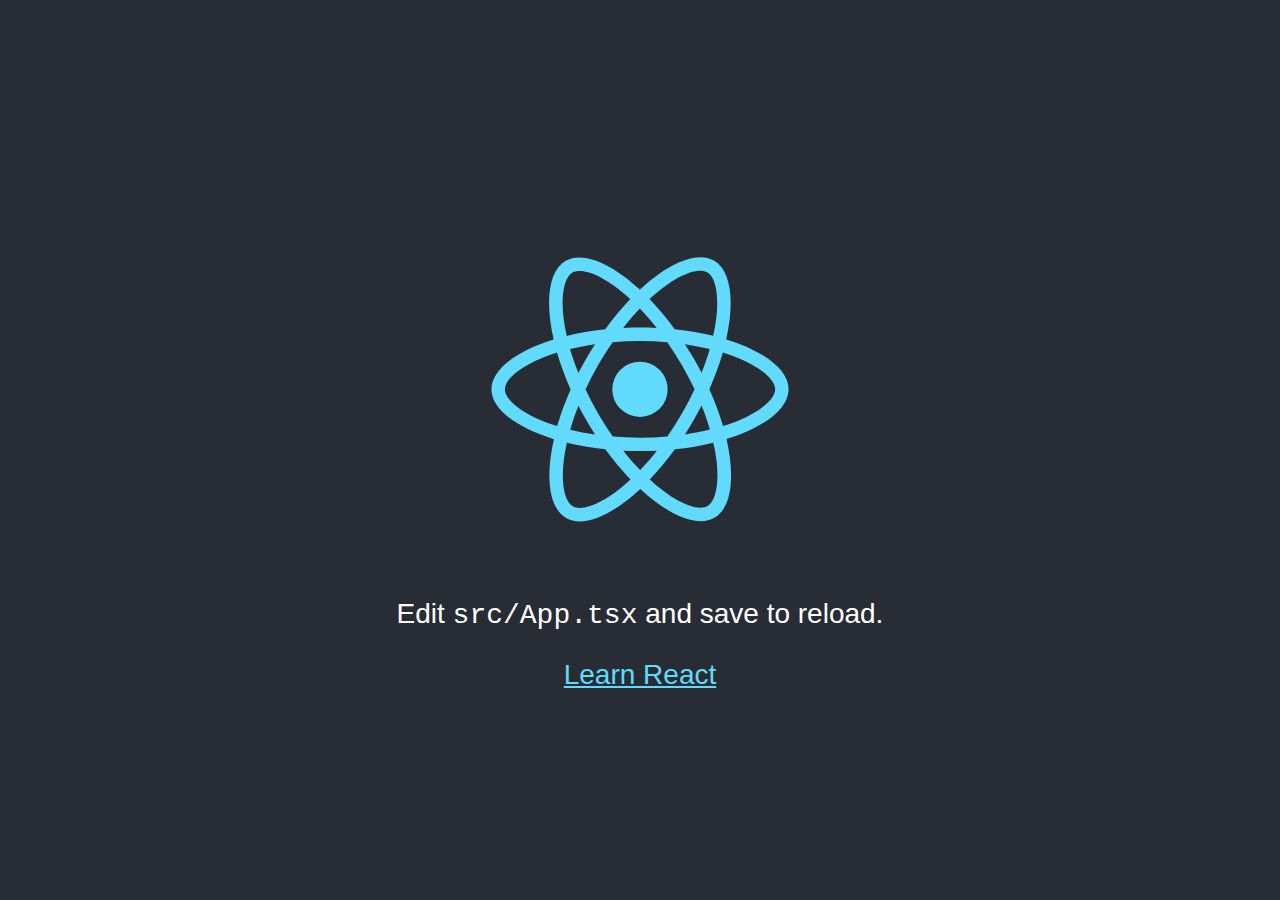
==== commit 20e65201: "update" ====
--- a/index.html
+++ b/index.html
@@ -1 +1 @@
-<!DOCTYPE html><html lang="en"><head><meta charSet="utf-8"/><meta name="viewport" content="width=device-width, initial-scale=1.0, maximum-scale=1, minimum-scale=1, user-scalable=0, viewport-fit=cover"/><meta name="apple-mobile-web-app-capable" content="yes"/><meta name="apple-mobile-web-app-status-bar-style" content="black-translucent"/><link rel="apple-touch-startup-image" sizes="512x512" href="/logo512.png"/><link rel="apple-touch-startup-image" sizes="256x256" href="/logo256.png"/><link rel="apple-touch-icon" sizes="512x512" href="/logo512.png"/><link rel="apple-touch-icon" sizes="256x256" href="/logo256.png"/><link rel="manifest" href="/manifest.json"/><meta name="theme-color" content="#fff"/><meta name="robots" content="INDEX,FOLLOW"/><meta name="next-head-count" content="11"/><link rel="preload" href="/_next/static/css/56d65ac75ce0e0b71915.css" as="style"/><link rel="stylesheet" href="/_next/static/css/56d65ac75ce0e0b71915.css" data-n-g=""/><link rel="preload" href="/_next/static/css/d857ef370b32986a9007.css" as="style"/><link rel="stylesheet" href="/_next/static/css/d857ef370b32986a9007.css" data-n-p=""/><noscript data-n-css=""></noscript><script defer="" nomodule="" src="/_next/static/chunks/polyfills-a54b4f32bdc1ef890ddd.js"></script><script src="/_next/static/chunks/webpack-b8de84bec4df2dd9d63b.js" defer=""></script><script src="/_next/static/chunks/framework-c93ed74a065331c4bd75.js" defer=""></script><script src="/_next/static/chunks/main-4777350f2a9ff73ea2b0.js" defer=""></script><script src="/_next/static/chunks/pages/_app-fa05debe9550782e7a04.js" defer=""></script><script src="/_next/static/chunks/127-7a382ddf98b62939a602.js" defer=""></script><script src="/_next/static/chunks/798-a40b4780bd22b3f370f9.js" defer=""></script><script src="/_next/static/chunks/pages/index-a801701cb85b5bcf4689.js" defer=""></script><script src="/_next/static/o27hMC0_b9py__gBDf8uM/_buildManifest.js" defer=""></script><script src="/_next/static/o27hMC0_b9py__gBDf8uM/_ssgManifest.js" defer=""></script></head><body><div id="__next"><ul class="NotificationList_notificationList__1DGw8" style="--animation-duration:200ms"></ul><div class="Header_offline__14MD7"><span class="Icon_icon__1HKm4 Icon_loader__2i9l8 Header_offlineIcon__3kqIF"></span>You are currently browsing in offline mode.</div><header class="Header_header__-Uzh_"><nav><div class="Header_headerControls__3voY0"><div class="Logo_logo__3z1BE"><a href="/">PWA</a></div><figure class="ThemeToggler_statusBarHighlight__IrriK"></figure><div class="ThemeToggler_themeTogglerWrapper__3JMNW"><button aria-label="change theme" class="ThemeToggler_themeToggler__1r-_m"><span class="Icon_icon__1HKm4 Icon_loader__2i9l8 ThemeToggler_themeTogglerIcon__2v4tZ"></span><span class="Icon_icon__1HKm4 Icon_loader__2i9l8 ThemeToggler_themeTogglerIcon__2v4tZ"></span></button><ul class="ThemeToggler_themeTogglerSettings__1mvAF"><li><div><input type="checkbox" disabled="" id="dark-mode-enabled" class="Switch_input__3WAuE"/><label for="dark-mode-enabled" class="Switch_switch__26Z1k"></label></div><label for="dark-mode-enabled">Use Dark Mode</label></li><li><div><input type="checkbox" checked="" id="system-theme-enabled" class="Switch_input__3WAuE"/><label for="system-theme-enabled" class="Switch_switch__26Z1k"></label></div><label for="system-theme-enabled">Use System Theme</label></li></ul></div></div><ul class="Items_items__3XxFg"><li class="Items_active__25BJ4"><a href="/">Home</a></li><li class=""><a href="/pages">Pages</a></li><li class=""><a href="/profile">Profile</a></li></ul></nav></header><main class="Page_page__2iZY9 Page_pageLanding__Auwsu"><div class="Landing_wrapper__3aLmh"><div class="Landing_landing__3T_QE"><div class="Landing_landingText__2jJau"><h1>PWA Boilerplate</h1><p>Designed to help you kick-start your next project.<br/>This boilerplate is production ready and comes with a service worker, redux store, dark-mode, router, and plenty other useful features.</p></div><div class="Landing_landingNavigationWrapper__4PZZt"><a href="https://github.com/tomburgs/pwa-boilerplate" target="_blank" rel="noreferrer">View source code on GitHub</a><p>Available under MIT license</p></div><div role="img" aria-label="Desktop &amp; Mobile PWA Application" class="Image_image__1DE1A Image_IMAGE_LOADING__1X8DB Landing_landingImage__2bfF-"><img src="/assets/landing.png" alt="Desktop &amp; Mobile PWA Application" height="310px" width="450px" loading="lazy"/></div></div></div><section><div class="Page_pageContent__1PKm4"><div class="Page_pageContent__1PKm4"><figure class="Page_placeholder__2vXla"></figure><figure class="Page_placeholder__2vXla"></figure><figure class="Page_placeholder__2vXla"></figure></div></div><aside class="Sidebar_sidebar__W8SBC"><div class="Sidebar_sidebarPages__rJ4D_"><h3>Pages</h3><ul class="Sidebar_sidebarPagesList__2riyp"><li><span class="Placeholder_placeholder__VAayg Placeholder_short__4PCZM"></span></li><li><span class="Placeholder_placeholder__VAayg Placeholder_short__4PCZM"></span></li><li><span class="Placeholder_placeholder__VAayg Placeholder_short__4PCZM"></span></li></ul></div></aside></section></main><footer class="Footer_footer__2BvtZ"><p>© PWA Boilerplate</p><p>View source code on<!-- --> <a href="https://github.com/tomburgs/pwa-boilerplate" target="_blank" rel="noreferrer">GitHub</a></p></footer></div><script id="__NEXT_DATA__" type="application/json">{"props":{"pageProps":{}},"page":"/","query":{},"buildId":"o27hMC0_b9py__gBDf8uM","nextExport":true,"autoExport":true,"isFallback":false,"scriptLoader":[]}</script></body></html>+<!doctype html><html lang="en"><head><meta charset="utf-8"/><link rel="icon" href="/favicon.ico"/><meta name="viewport" content="width=device-width,initial-scale=1"/><meta name="theme-color" content="#000000"/><meta name="description" content="Web site created using create-react-app"/><link rel="apple-touch-icon" href="/logo192.png"/><link rel="manifest" href="/manifest.json"/><title>React App</title><script defer="defer" src="/static/js/main.cb6dad66.js"></script><link href="/static/css/main.073c9b0a.css" rel="stylesheet"></head><body><noscript>You need to enable JavaScript to run this app.</noscript><div id="root"></div></body></html>--- a/static/css/main.073c9b0a.css
+++ b/static/css/main.073c9b0a.css
@@ -0,0 +1,2 @@
+body{-webkit-font-smoothing:antialiased;-moz-osx-font-smoothing:grayscale;font-family:-apple-system,BlinkMacSystemFont,Segoe UI,Roboto,Oxygen,Ubuntu,Cantarell,Fira Sans,Droid Sans,Helvetica Neue,sans-serif;margin:0}code{font-family:source-code-pro,Menlo,Monaco,Consolas,Courier New,monospace}.App{text-align:center}.App-logo{height:40vmin;pointer-events:none}@media (prefers-reduced-motion:no-preference){.App-logo{-webkit-animation:App-logo-spin 20s linear infinite;animation:App-logo-spin 20s linear infinite}}.App-header{align-items:center;background-color:#282c34;color:#fff;display:flex;flex-direction:column;font-size:calc(10px + 2vmin);justify-content:center;min-height:100vh}.App-link{color:#61dafb}@-webkit-keyframes App-logo-spin{0%{-webkit-transform:rotate(0deg);transform:rotate(0deg)}to{-webkit-transform:rotate(1turn);transform:rotate(1turn)}}@keyframes App-logo-spin{0%{-webkit-transform:rotate(0deg);transform:rotate(0deg)}to{-webkit-transform:rotate(1turn);transform:rotate(1turn)}}
+/*# sourceMappingURL=main.073c9b0a.css.map*/